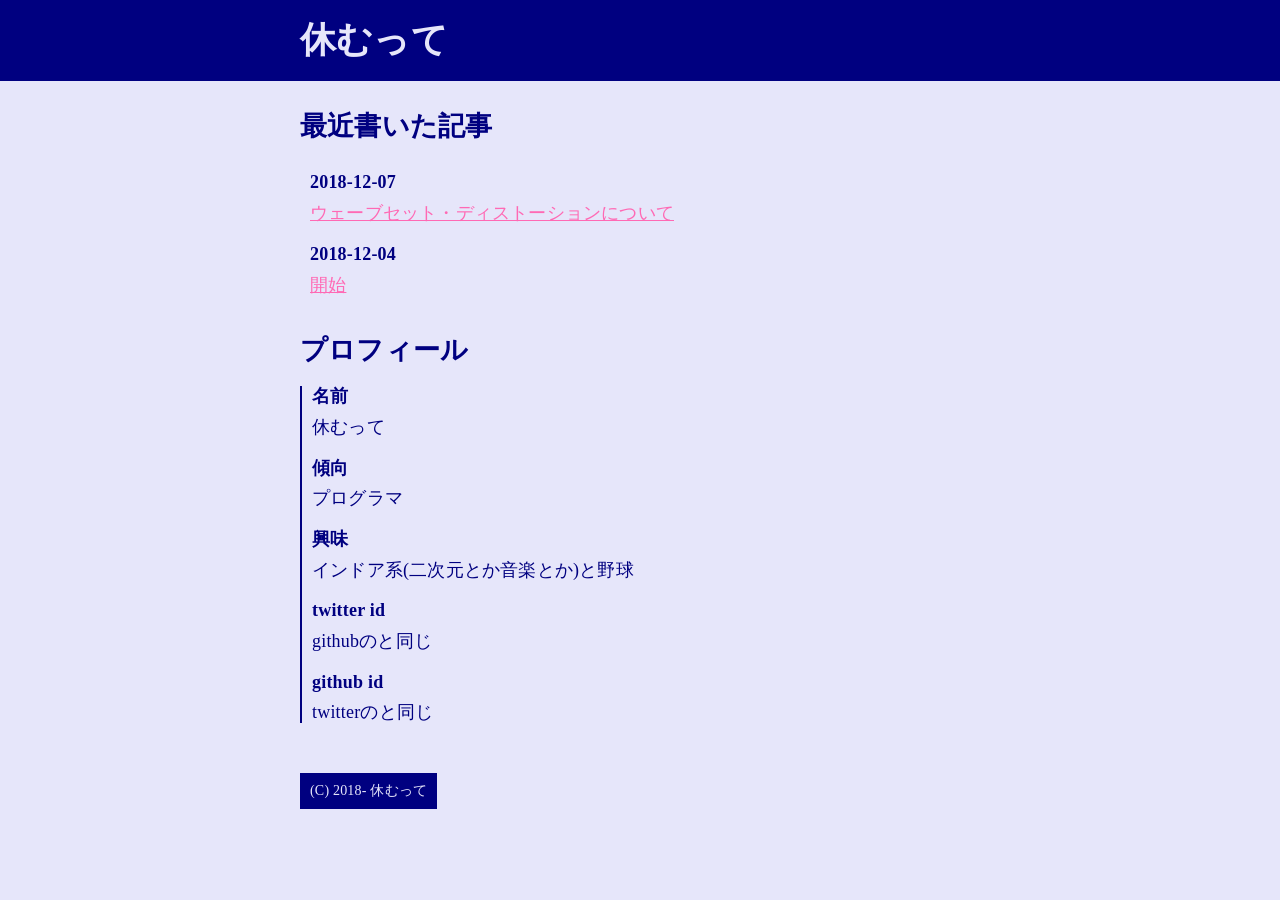
==== index.html @ 6b74194f "add public folder and tweak things" ====
<!doctype html>
<html lang="ja">
  <head>
    <meta charset="UTF-8">
    <meta name="viewport" content="width=device-width, initial-scale=1">
    <title>休むって</title>
    <link rel="stylesheet" href="https://yasumutte.github.io/site.css">
  </head>
  <body>
    
    <header class="site-header">
      <div class="wrapper">
        <h1 class="site-title">
          <a href="https://yasumutte.github.io/">休むって</a>
        </h1>
      </div>
    </header>
    
    <div id="index-content"><h2>最近書いた記事</h2>
  <ul class="recent-articles">
    <li class="recent-article">
      <span class="article-date">2018-12-07</span>
      <span class="article-link">
        <a href="https://yasumutte.github.io/posts/waveset-distortion/">ウェーブセット・ディストーションについて</a>
      </span>
    </li>
    <li class="recent-article">
      <span class="article-date">2018-12-04</span>
      <span class="article-link">
        <a href="https://yasumutte.github.io/posts/hello/">開始</a>
      </span>
    </li>
  </ul>
  <h2 class="headline-cont">プロフィール</h2>
  <ul class="kvlist">
    <li>
      <span class="key">名前</span>
      <span class="value">休むって</span>
    </li>
    <li>
      <span class="key">傾向</span>
      <span class="value">プログラマ</span>
    </li>
    <li>
      <span class="key">興味</span>
      <span class="value">インドア系(二次元とか音楽とか)と野球</span>
    </li>
    <li>
      <span class="key">twitter id</span>
      <span class="value">githubのと同じ</span>
    </li>
    <li>
      <span class="key">github id</span>
      <span class="value">twitterのと同じ</span>
    </li>
  </ul>
</div>
    
    <footer class="site-footer">
      <div class="wrapper">
        <div class="site-footer__label">
          (C) 2018- 休むって
        </div>
      </div>
    </footer>
    
  </body>
</html>
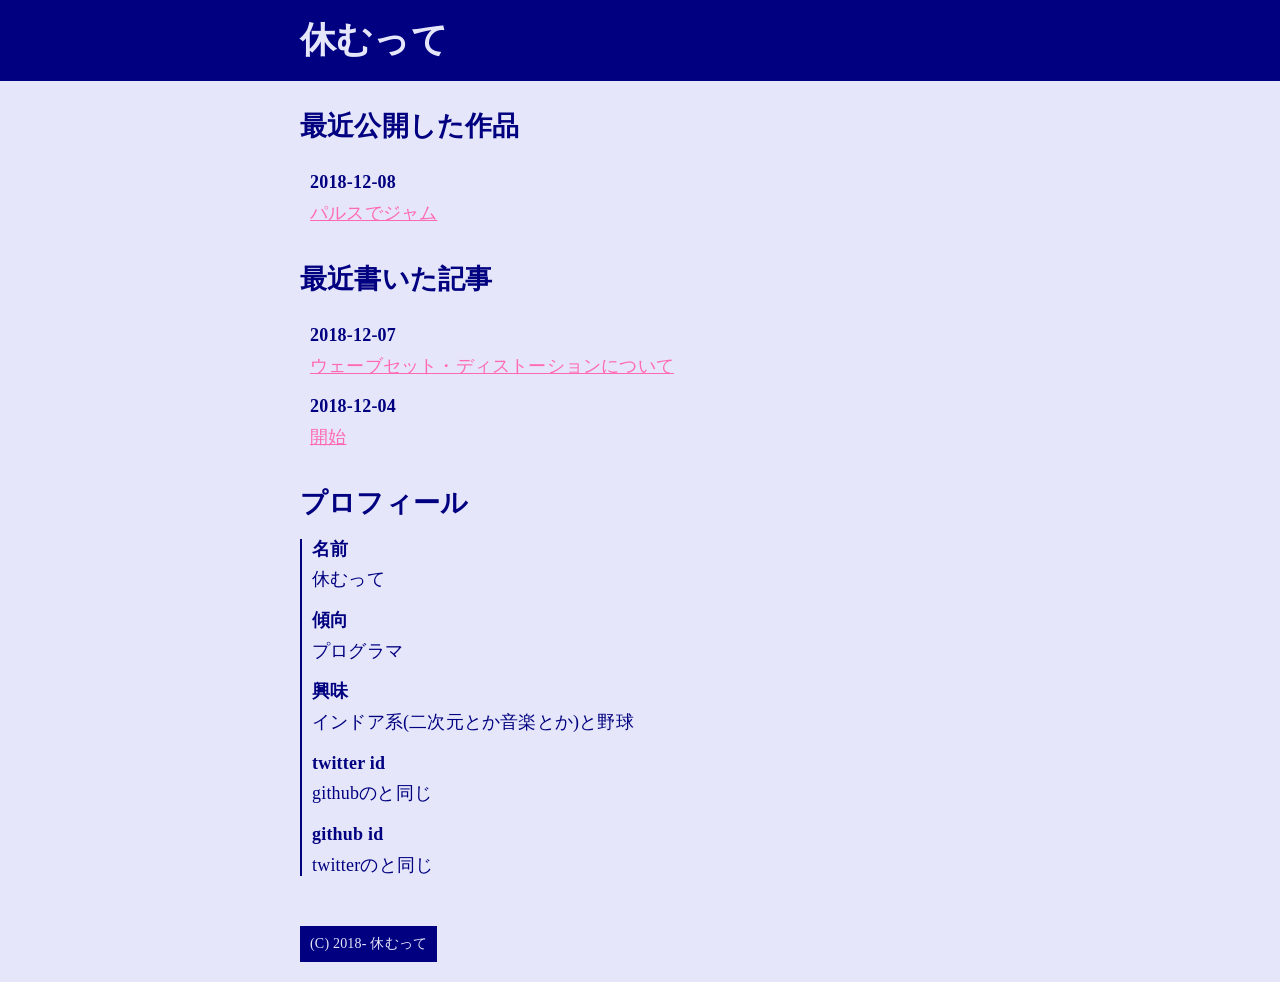
==== commit ef8c4c13: "update" ====
--- a/index.html
+++ b/index.html
@@ -16,7 +16,17 @@
       </div>
     </header>
     
-    <div id="index-content"><h2>最近書いた記事</h2>
+    <div id="index-content"><h2>最近公開した作品</h2>
+  <ul class="recent-pieces">
+    
+    <li class="recent-piece">
+      <span class="article-date">2018-12-08</span>
+      <span class="article-link">
+        <a href="https://yasumutte.github.io/pieces/pulse-jam/">パルスでジャム</a>
+      </span>
+    </li>
+  </ul>
+  <h2 class="headline-cont">最近書いた記事</h2>
   <ul class="recent-articles">
     <li class="recent-article">
       <span class="article-date">2018-12-07</span>
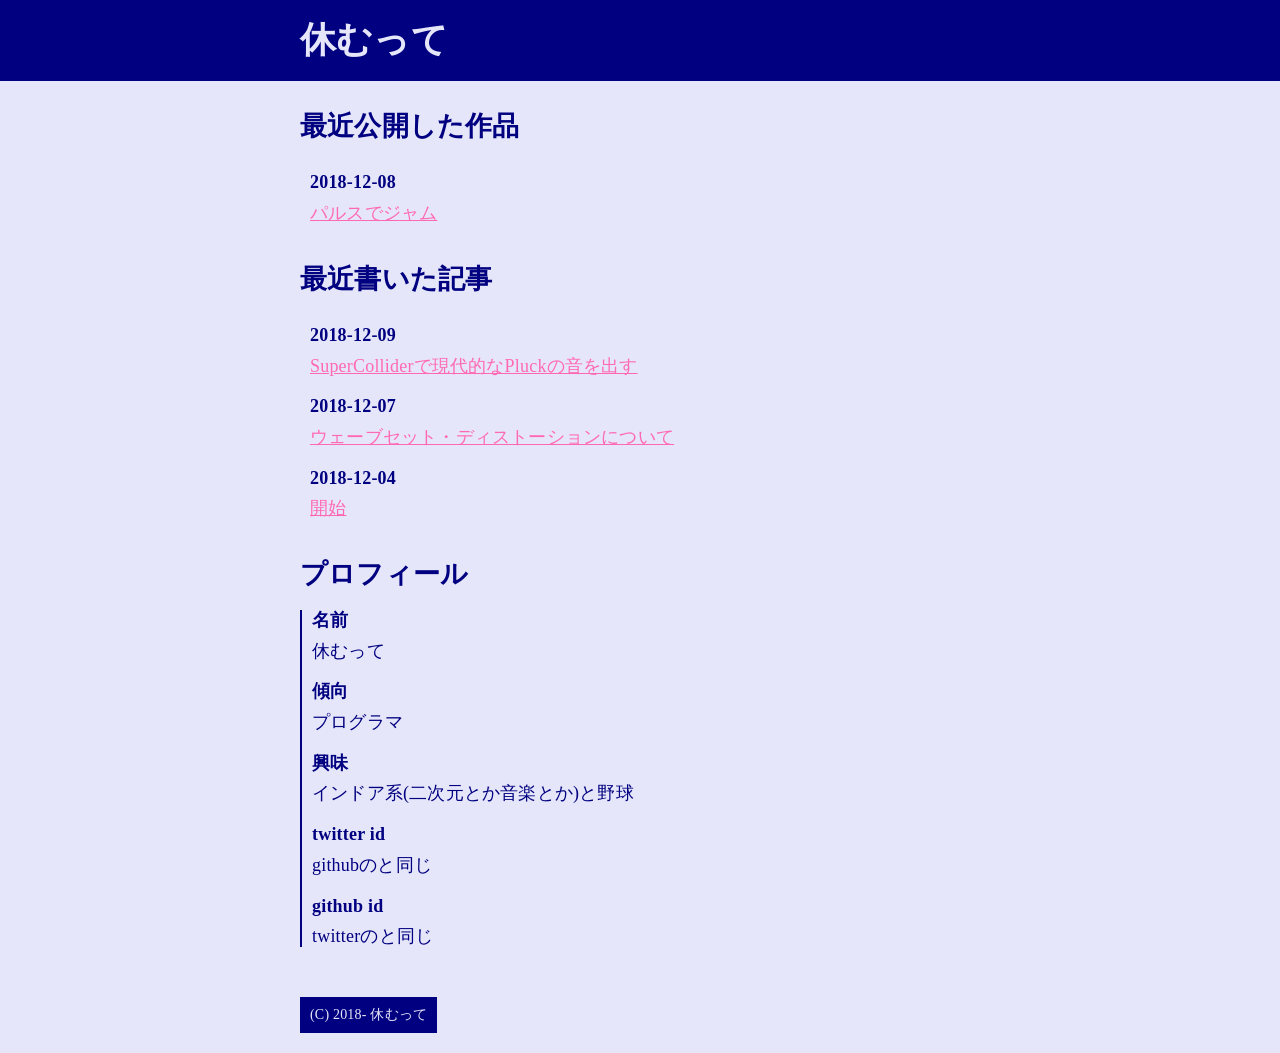
==== commit 6ced8f13: "update" ====
--- a/index.html
+++ b/index.html
@@ -28,6 +28,12 @@
   </ul>
   <h2 class="headline-cont">最近書いた記事</h2>
   <ul class="recent-articles">
+    <li class="recent-article">
+      <span class="article-date">2018-12-09</span>
+      <span class="article-link">
+        <a href="https://yasumutte.github.io/posts/sc-pluck-demo/">SuperColliderで現代的なPluckの音を出す</a>
+      </span>
+    </li>
     <li class="recent-article">
       <span class="article-date">2018-12-07</span>
       <span class="article-link">
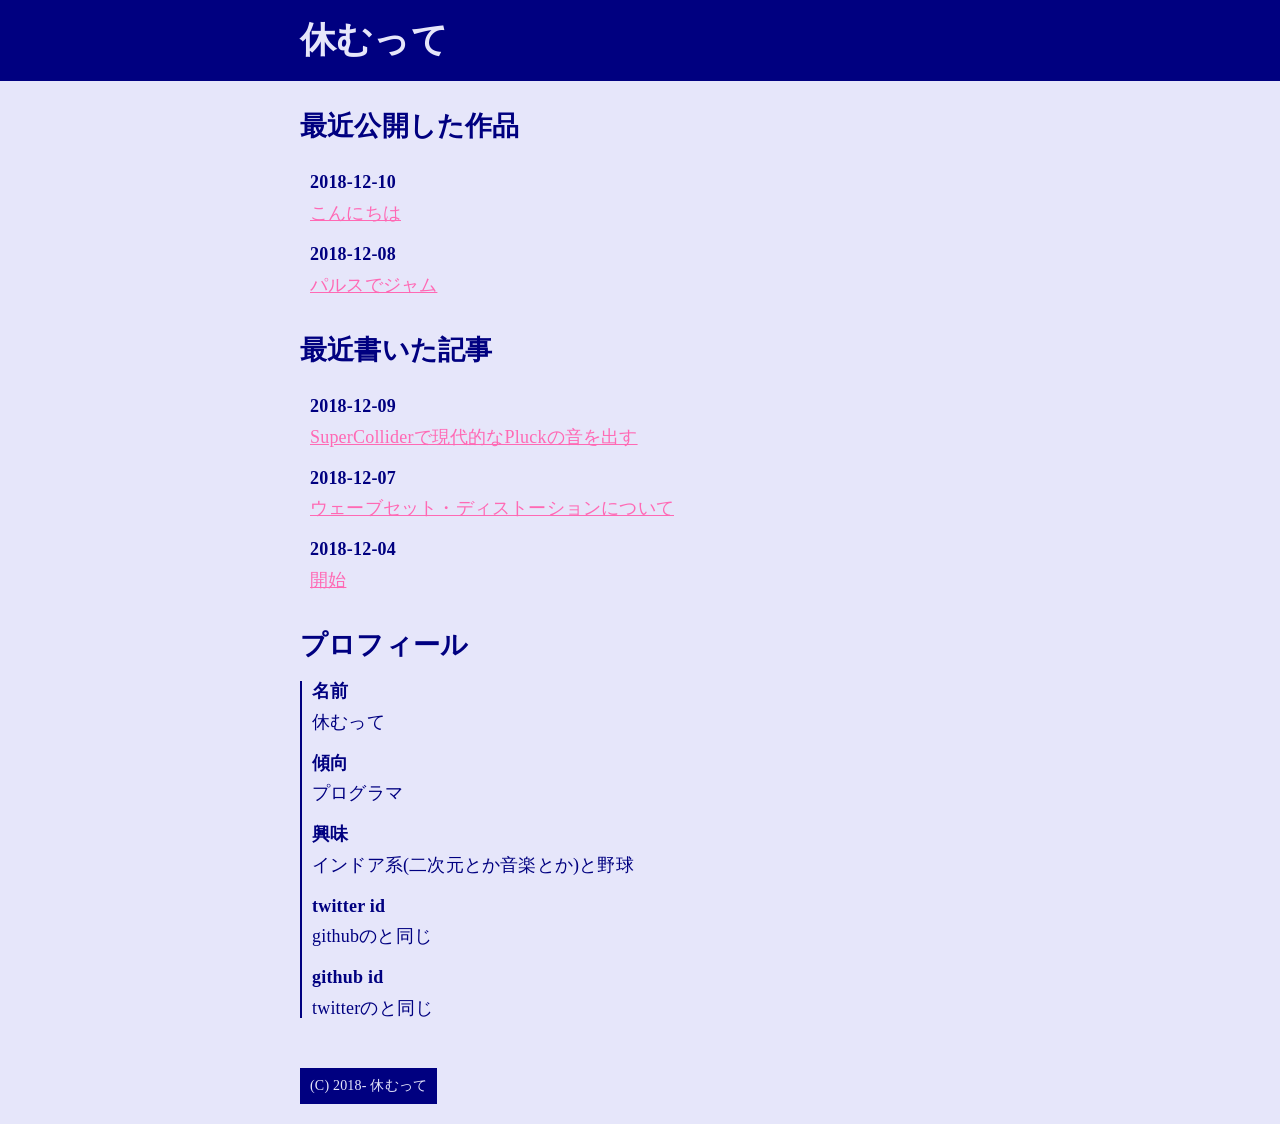
==== commit 55c6fb18: "update" ====
--- a/index.html
+++ b/index.html
@@ -19,33 +19,50 @@
     <div id="index-content"><h2>最近公開した作品</h2>
   <ul class="recent-pieces">
     
+    
+    <li class="recent-piece">
+      <span class="article-date">2018-12-10</span>
+      <span class="article-link">
+        <a href="https://yasumutte.github.io/pieces/hello/">こんにちは</a>
+      </span>
+    </li>
+    
+    
     <li class="recent-piece">
       <span class="article-date">2018-12-08</span>
       <span class="article-link">
         <a href="https://yasumutte.github.io/pieces/pulse-jam/">パルスでジャム</a>
       </span>
     </li>
+    
   </ul>
   <h2 class="headline-cont">最近書いた記事</h2>
   <ul class="recent-articles">
+    
+    
     <li class="recent-article">
       <span class="article-date">2018-12-09</span>
       <span class="article-link">
         <a href="https://yasumutte.github.io/posts/sc-pluck-demo/">SuperColliderで現代的なPluckの音を出す</a>
       </span>
     </li>
+    
+    
     <li class="recent-article">
       <span class="article-date">2018-12-07</span>
       <span class="article-link">
         <a href="https://yasumutte.github.io/posts/waveset-distortion/">ウェーブセット・ディストーションについて</a>
       </span>
     </li>
+    
+    
     <li class="recent-article">
       <span class="article-date">2018-12-04</span>
       <span class="article-link">
         <a href="https://yasumutte.github.io/posts/hello/">開始</a>
       </span>
     </li>
+    
   </ul>
   <h2 class="headline-cont">プロフィール</h2>
   <ul class="kvlist">
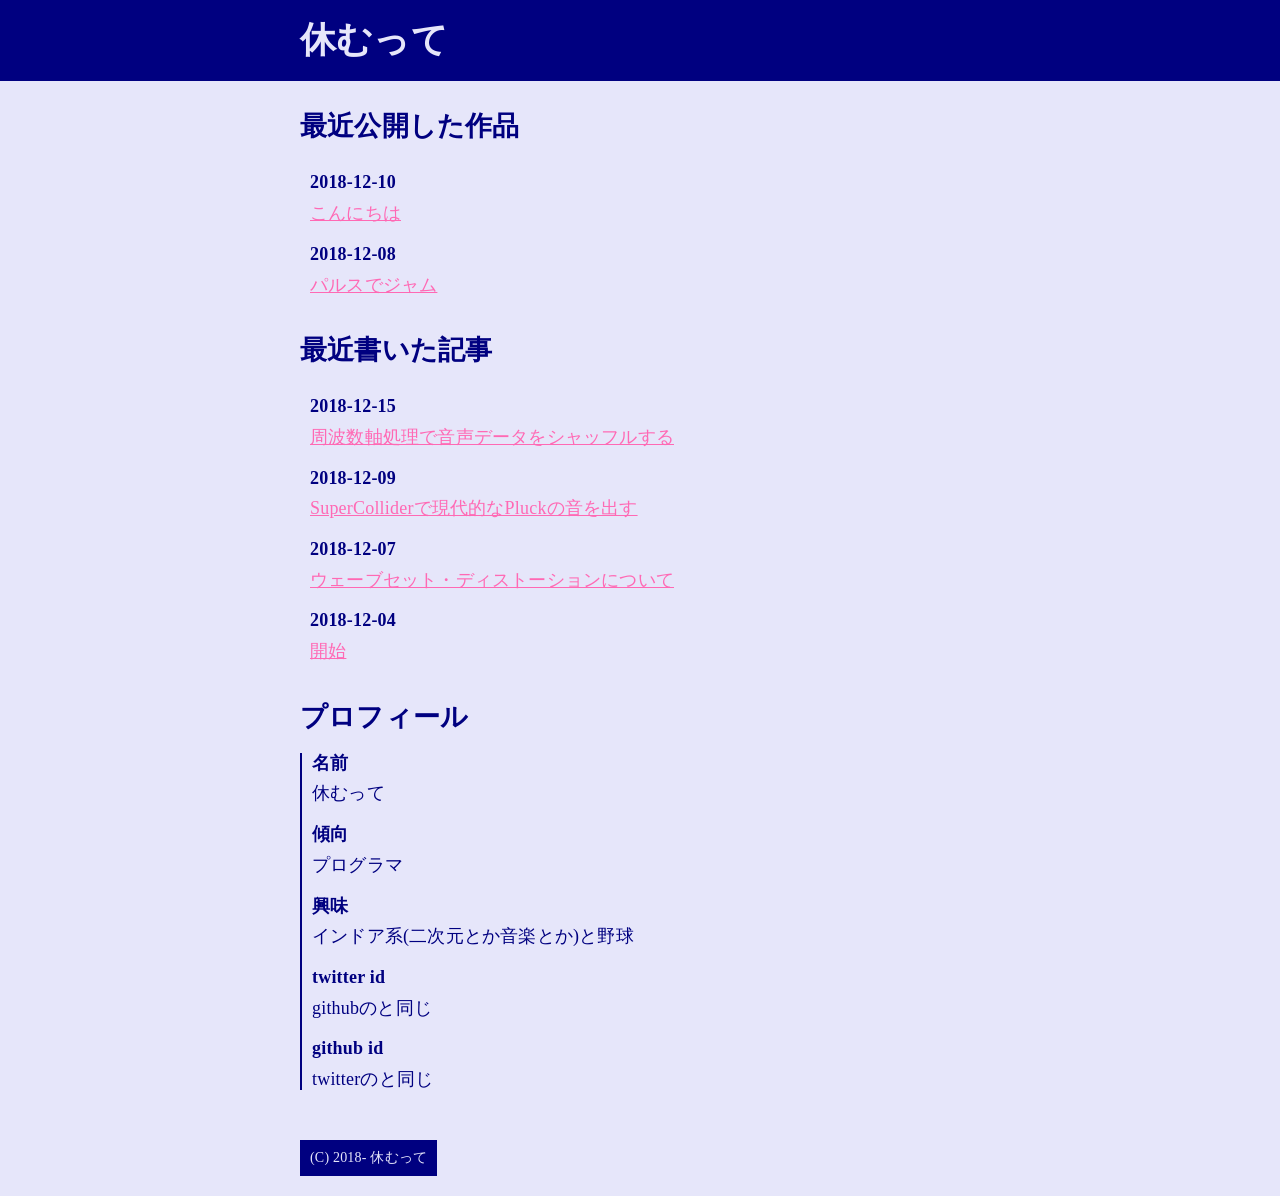
==== commit 80193b9f: "update" ====
--- a/index.html
+++ b/index.html
@@ -38,6 +38,13 @@
   </ul>
   <h2 class="headline-cont">最近書いた記事</h2>
   <ul class="recent-articles">
+    
+    <li class="recent-article">
+      <span class="article-date">2018-12-15</span>
+      <span class="article-link">
+        <a href="https://yasumutte.github.io/posts/spectral-shuffle/">周波数軸処理で音声データをシャッフルする</a>
+      </span>
+    </li>
     
     
     <li class="recent-article">
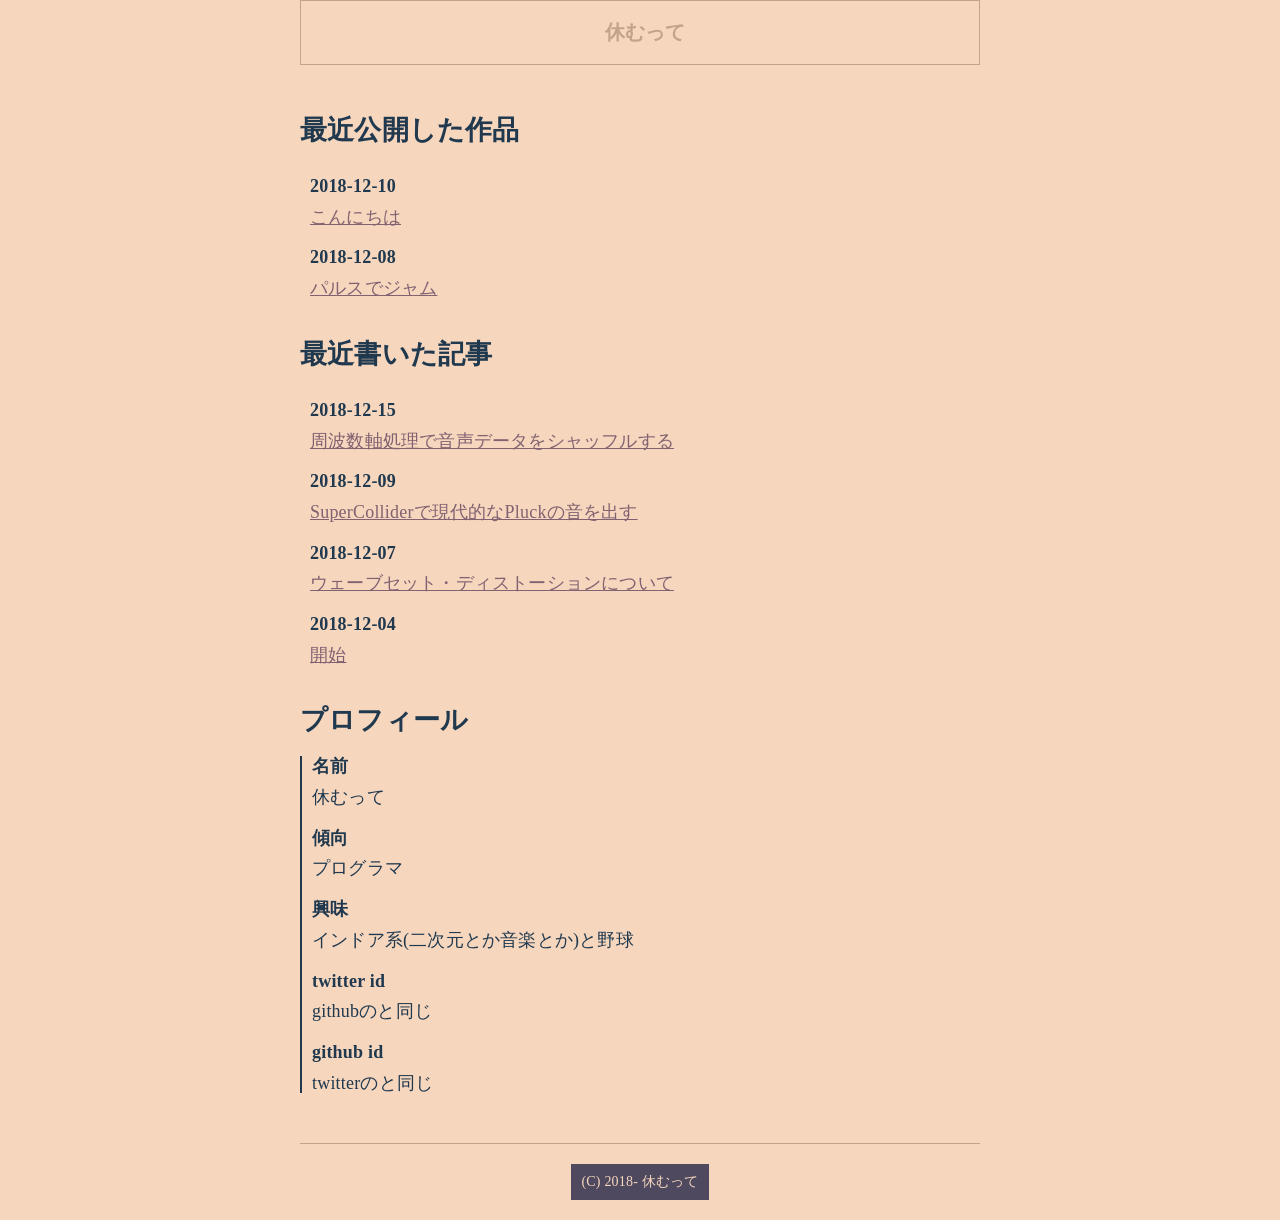
==== commit 57ec0ab0: "redesign" ====
--- a/index.html
+++ b/index.html
@@ -98,8 +98,10 @@
     
     <footer class="site-footer">
       <div class="wrapper">
-        <div class="site-footer__label">
-          (C) 2018- 休むって
+        <div class="site-footer__contents">
+          <div class="site-footer__label">
+            (C) 2018- 休むって
+          </div>
         </div>
       </div>
     </footer>
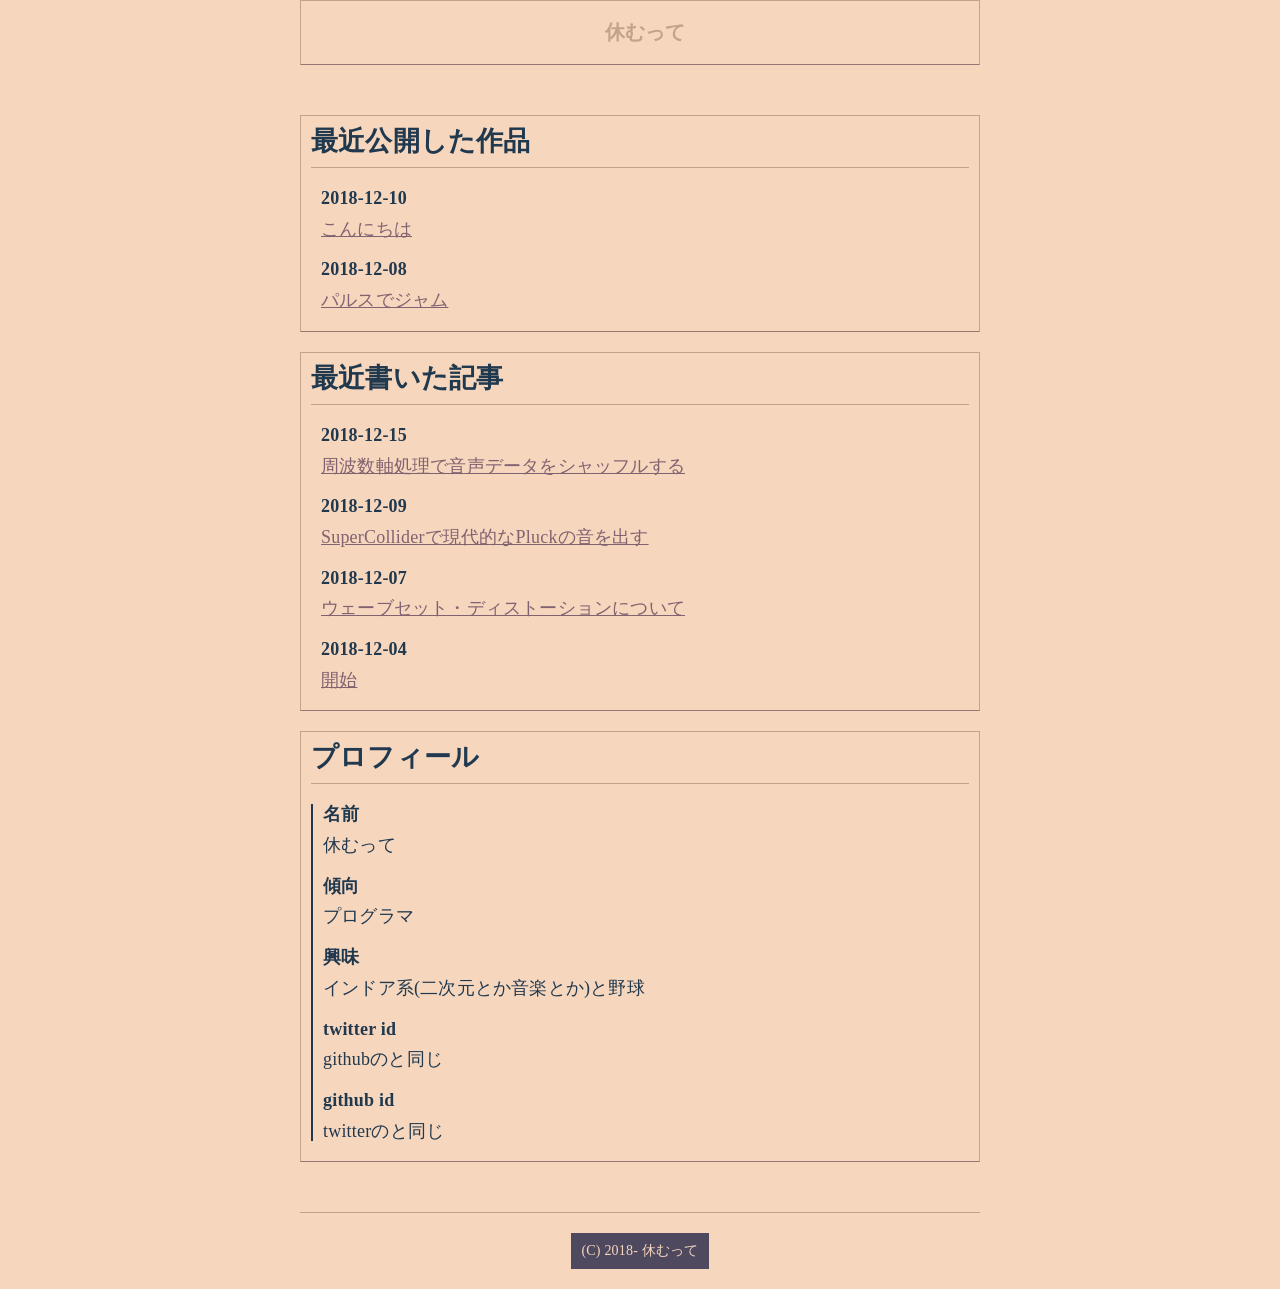
==== commit 15f79c6a: "redesign" ====
--- a/index.html
+++ b/index.html
@@ -16,84 +16,90 @@
       </div>
     </header>
     
-    <div id="index-content"><h2>最近公開した作品</h2>
-  <ul class="recent-pieces">
-    
-    
-    <li class="recent-piece">
-      <span class="article-date">2018-12-10</span>
-      <span class="article-link">
-        <a href="https://yasumutte.github.io/pieces/hello/">こんにちは</a>
-      </span>
-    </li>
-    
-    
-    <li class="recent-piece">
-      <span class="article-date">2018-12-08</span>
-      <span class="article-link">
-        <a href="https://yasumutte.github.io/pieces/pulse-jam/">パルスでジャム</a>
-      </span>
-    </li>
-    
-  </ul>
-  <h2 class="headline-cont">最近書いた記事</h2>
-  <ul class="recent-articles">
-    
-    <li class="recent-article">
-      <span class="article-date">2018-12-15</span>
-      <span class="article-link">
-        <a href="https://yasumutte.github.io/posts/spectral-shuffle/">周波数軸処理で音声データをシャッフルする</a>
-      </span>
-    </li>
-    
-    
-    <li class="recent-article">
-      <span class="article-date">2018-12-09</span>
-      <span class="article-link">
-        <a href="https://yasumutte.github.io/posts/sc-pluck-demo/">SuperColliderで現代的なPluckの音を出す</a>
-      </span>
-    </li>
-    
-    
-    <li class="recent-article">
-      <span class="article-date">2018-12-07</span>
-      <span class="article-link">
-        <a href="https://yasumutte.github.io/posts/waveset-distortion/">ウェーブセット・ディストーションについて</a>
-      </span>
-    </li>
-    
-    
-    <li class="recent-article">
-      <span class="article-date">2018-12-04</span>
-      <span class="article-link">
-        <a href="https://yasumutte.github.io/posts/hello/">開始</a>
-      </span>
-    </li>
-    
-  </ul>
-  <h2 class="headline-cont">プロフィール</h2>
-  <ul class="kvlist">
-    <li>
-      <span class="key">名前</span>
-      <span class="value">休むって</span>
-    </li>
-    <li>
-      <span class="key">傾向</span>
-      <span class="value">プログラマ</span>
-    </li>
-    <li>
-      <span class="key">興味</span>
-      <span class="value">インドア系(二次元とか音楽とか)と野球</span>
-    </li>
-    <li>
-      <span class="key">twitter id</span>
-      <span class="value">githubのと同じ</span>
-    </li>
-    <li>
-      <span class="key">github id</span>
-      <span class="value">twitterのと同じ</span>
-    </li>
-  </ul>
+    <div id="index-content"><section class="index-section">
+    <h2>最近公開した作品</h2>
+    <ul class="recent-pieces">
+      
+      
+      <li class="recent-piece">
+        <span class="article-date">2018-12-10</span>
+        <span class="article-link">
+          <a href="https://yasumutte.github.io/pieces/hello/">こんにちは</a>
+        </span>
+      </li>
+      
+      
+      <li class="recent-piece">
+        <span class="article-date">2018-12-08</span>
+        <span class="article-link">
+          <a href="https://yasumutte.github.io/pieces/pulse-jam/">パルスでジャム</a>
+        </span>
+      </li>
+      
+    </ul>
+  </section><section class="index-section">
+    <h2 class="headline-cont">最近書いた記事</h2>
+    <ul class="recent-articles">
+      
+      
+      <li class="recent-article">
+        <span class="article-date">2018-12-15</span>
+        <span class="article-link">
+          <a href="https://yasumutte.github.io/posts/spectral-shuffle/">周波数軸処理で音声データをシャッフルする</a>
+        </span>
+      </li>
+      
+      
+      <li class="recent-article">
+        <span class="article-date">2018-12-09</span>
+        <span class="article-link">
+          <a href="https://yasumutte.github.io/posts/sc-pluck-demo/">SuperColliderで現代的なPluckの音を出す</a>
+        </span>
+      </li>
+      
+      
+      <li class="recent-article">
+        <span class="article-date">2018-12-07</span>
+        <span class="article-link">
+          <a href="https://yasumutte.github.io/posts/waveset-distortion/">ウェーブセット・ディストーションについて</a>
+        </span>
+      </li>
+      
+      
+      <li class="recent-article">
+        <span class="article-date">2018-12-04</span>
+        <span class="article-link">
+          <a href="https://yasumutte.github.io/posts/hello/">開始</a>
+        </span>
+      </li>
+      
+    </ul>
+  </section>
+  <section class="index-section">
+    <h2 class="headline-cont">プロフィール</h2>
+    <ul class="kvlist">
+      <li>
+        <span class="key">名前</span>
+        <span class="value">休むって</span>
+      </li>
+      <li>
+        <span class="key">傾向</span>
+        <span class="value">プログラマ</span>
+      </li>
+      <li>
+        <span class="key">興味</span>
+        <span class="value">インドア系(二次元とか音楽とか)と野球</span>
+      </li>
+      <li>
+        <span class="key">twitter id</span>
+        <span class="value">githubのと同じ</span>
+      </li>
+      <li>
+        <span class="key">github id</span>
+        <span class="value">twitterのと同じ</span>
+      </li>
+    </ul>
+  </section>
 </div>
     
     <footer class="site-footer">
